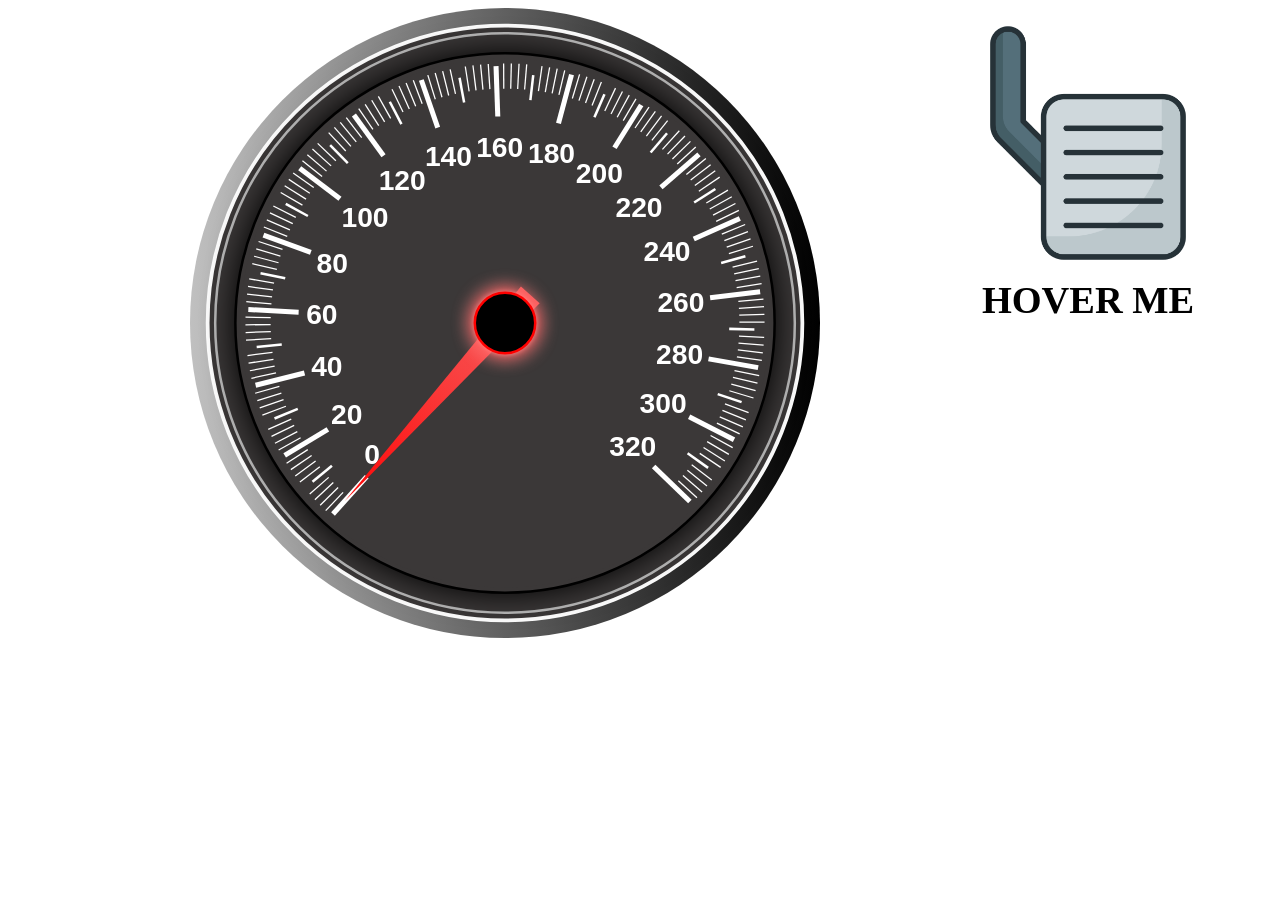
==== index.html @ 0ef91ef8 "Updated" ====
<!DOCTYPE html>
<html>
  <head>
    <title>SPEEDOMETER</title>
    <link rel="stylesheet" href="./speedometer.css" />
    <script src="./speedometer.js" type="text/javascript"></script>
    <meta name="viewport" content="width=device-width, initial-scale=1.0" />
  </head>
  <body>
    <main class="root">
      <svg
        viewBox="0 0 250 250"
        xmlns="http://www.w3.org/2000/svg"
        id="svg-main"
        class="svg-main"
      >
        <defs>
          <linearGradient
            id="gradient"
            x1="20"
            y1="110"
            x2="125"
            y2="110"
            gradientUnits="userSpaceOnUse"
          >
            <stop offset="0%" stop-color="red" />
            <stop offset="100%" stop-color="#f75757" />
          </linearGradient>
          <linearGradient
            id="gradient-speedometer"
            x1="0%"
            y1="0%"
            x2="100%"
            y2="0%"
          >
            <stop offset="0%" stop-color="silver" />
            <stop offset="100%" stop-color="black" />
          </linearGradient>
        </defs>
        <circle
          cx="50%"
          cy="50%"
          r="125"
          fill="url(#gradient-speedometer)"
        ></circle>
        <circle
          cx="50%"
          cy="50%"
          r="118"
          stroke="white"
          fill="#3b3838"
          stroke-width="1.5"
        ></circle>
        <circle
          cx="50%"
          cy="50%"
          r="115"
          stroke="silver"
          fill="#3b3838"
        ></circle>
        <circle
          cx="50%"
          cy="50%"
          r="107"
          stroke="black"
          fill="#3b3838"
          style="filter: drop-shadow(0px 0px 6px black)"
        ></circle>
        <circle cx="50%" cy="50%" r="105" class="speedometer"></circle>
      </svg>
      <div class="pedal-container">
        <img
          src="./brake.png"
          alt="pedals"
          class="pedal"
          onmouseenter="onPedalEnter()"
          onmouseleave="onPedalLeave()"
        />
        <h6>HOVER ME</h6>
      </div>
    </main>
  </body>
</html>
---- speedometer.css ----
* {
  box-sizing: border-box;
}

.root {
  display: flex;
  flex-wrap: wrap;
  justify-content: center;
  min-height: 100vh;
}

.svg-main {
  width: 70vw;
  height: 70vh;
  min-height: 250px;
  min-width: 250px;
}

.arrow {
  transform: rotate(312deg);
  transform-origin: 50% 50%;
  fill: url("#gradient");
}

.speedometer {
  fill: #3b3838;
}

.center-circle {
  filter: drop-shadow(0px 0px 4px red) drop-shadow(0px 0px 1px white);
  stroke: red;
  fill: black;
}

.speed-lines {
  stroke: white;
  stroke-width: 2;
  transform-box: fill-box;
  transform-origin: 50% 50%;
}

.small-speed-lines {
  stroke: white;
  stroke-width: 0.5;
  transform-box: fill-box;
  transform-origin: 50% 50%;
}

.speed-values {
  font-size: 0.7rem;
  font-family: Raleway, Roboto, Segoe UI, sans-serif;
  font-weight: bold;
}

.pedal-container {
  display: flex;
  flex-direction: column;
  align-items: center;
}

.pedal {
  height: 30vh;
}

.pedal-container h6 {
  margin: 0;
  font-size: 3vw;
}
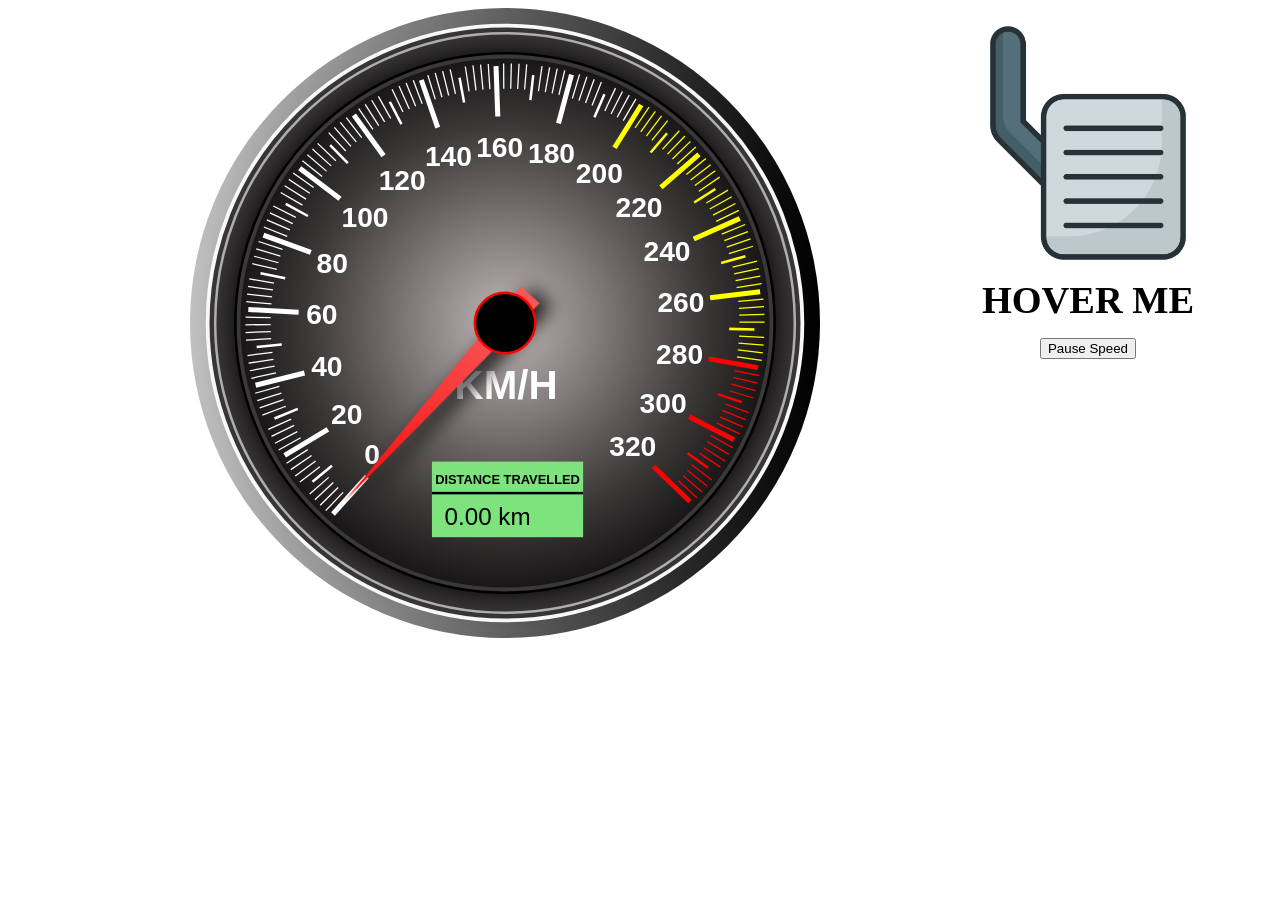
==== commit fbe85fcf: "Updated" ====
--- a/index.html
+++ b/index.html
@@ -36,7 +36,17 @@
             <stop offset="0%" stop-color="silver" />
             <stop offset="100%" stop-color="black" />
           </linearGradient>
+          <radialGradient id="main-gradient">
+            <stop
+              offset="0%"
+              stop-color="#bfb6b6"
+              style="color: #bfb6b6"
+            ></stop>
+            <stop offset="75%" stop-color="#3b3838"></stop>
+            <stop offset="100%" stop-color="#181616"></stop>
+          </radialGradient>
         </defs>
+
         <circle
           cx="50%"
           cy="50%"
@@ -67,6 +77,19 @@
           style="filter: drop-shadow(0px 0px 6px black)"
         ></circle>
         <circle cx="50%" cy="50%" r="105" class="speedometer"></circle>
+        <text x="105" y="62%" class="unit-kmh">KM/H</text>
+        <g class="mileage">
+          <rect width="60" height="30" class="mileage-rect" />
+          <foreignObject width="60" height="30">
+            <div class="mileage-text-container">
+              <p class="mileage-text">DISTANCE TRAVELLED</p>
+            </div>
+          </foreignObject>
+
+          <text x="5" y="25" class="mileage-digits" id="mileage-digits">
+            0.00 km
+          </text>
+        </g>
       </svg>
       <div class="pedal-container">
         <img
@@ -77,6 +100,7 @@
           onmouseleave="onPedalLeave()"
         />
         <h6>HOVER ME</h6>
+        <button class="pause-button" id="pause-button">Pause Speed</button>
       </div>
     </main>
   </body>
--- a/speedometer.css
+++ b/speedometer.css
@@ -1,3 +1,5 @@
+@import url("http://fonts.cdnfonts.com/css/lcd");
+
 * {
   box-sizing: border-box;
 }
@@ -20,14 +22,15 @@
   transform: rotate(312deg);
   transform-origin: 50% 50%;
   fill: url("#gradient");
+  filter: drop-shadow(2px 4px 4px black);
 }
 
 .speedometer {
-  fill: #3b3838;
+  /* fill: #3b3838; */
+  fill: url("#main-gradient");
 }
 
 .center-circle {
-  filter: drop-shadow(0px 0px 4px red) drop-shadow(0px 0px 1px white);
   stroke: red;
   fill: black;
 }
@@ -48,8 +51,43 @@
 
 .speed-values {
   font-size: 0.7rem;
-  font-family: Raleway, Roboto, Segoe UI, sans-serif;
+  font-family: Roboto, Segoe UI, sans-serif;
   font-weight: bold;
+}
+
+.unit-kmh {
+  fill: white;
+  font-family: Roboto, Segoe UI, sans-serif;
+  font-weight: bold;
+}
+
+.mileage {
+  transform: translate(96px, 72%);
+}
+
+.mileage-rect {
+  fill: #7de37d;
+}
+
+.mileage-text-container {
+  text-align: center;
+  margin-top: 4px;
+  padding-bottom: 2px;
+  border-bottom: 1px solid black;
+}
+
+.mileage-text {
+  color: black;
+  margin: 0;
+  font-family: Raleway, Segoe UI, Roboto, sans-serif;
+  font-size: 0.32rem;
+  font-weight: bold;
+}
+
+.mileage-digits {
+  font-family: LCD, sans-serif;
+  font-size: 0.6rem;
+  fill: black;
 }
 
 .pedal-container {
@@ -66,3 +104,7 @@
   margin: 0;
   font-size: 3vw;
 }
+
+.pause-button {
+  margin-top: 1rem;
+}
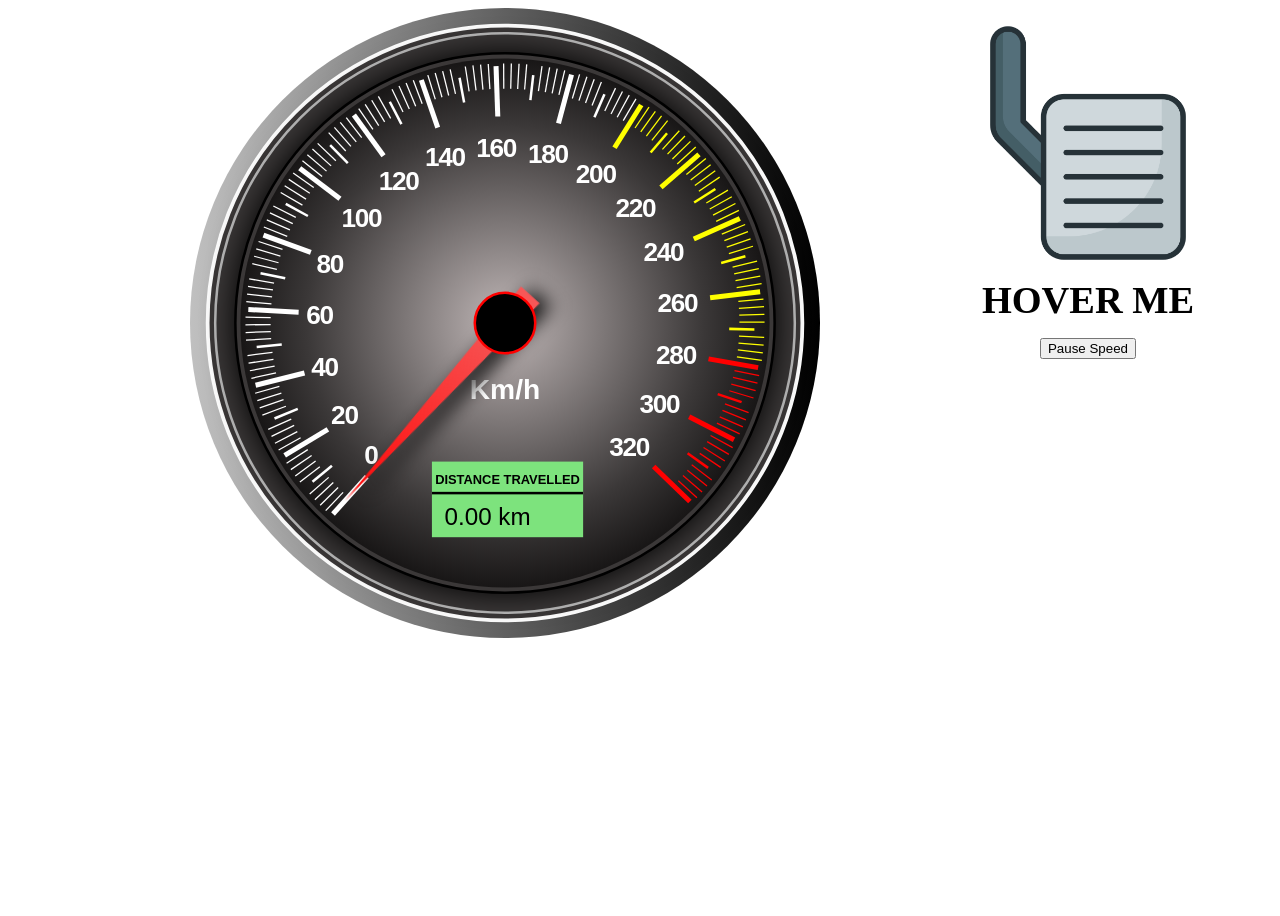
==== commit 91f84380: "Updated" ====
--- a/index.html
+++ b/index.html
@@ -2,9 +2,9 @@
 <html>
   <head>
     <title>SPEEDOMETER</title>
+    <link href="http://fonts.cdnfonts.com/css/lcd" rel="stylesheet" />
+    <meta name="viewport" content="width=device-width, initial-scale=1.0" />
     <link rel="stylesheet" href="./speedometer.css" />
-    <script src="./speedometer.js" type="text/javascript"></script>
-    <meta name="viewport" content="width=device-width, initial-scale=1.0" />
   </head>
   <body>
     <main class="root">
@@ -77,7 +77,7 @@
           style="filter: drop-shadow(0px 0px 6px black)"
         ></circle>
         <circle cx="50%" cy="50%" r="105" class="speedometer"></circle>
-        <text x="105" y="62%" class="unit-kmh">KM/H</text>
+        <text x="111" y="62%" class="unit-kmh">Km/h</text>
         <g class="mileage">
           <rect width="60" height="30" class="mileage-rect" />
           <foreignObject width="60" height="30">
@@ -103,5 +103,7 @@
         <button class="pause-button" id="pause-button">Pause Speed</button>
       </div>
     </main>
+
+    <script src="./speedometer.js" type="text/javascript"></script>
   </body>
 </html>
--- a/speedometer.css
+++ b/speedometer.css
@@ -1,5 +1,3 @@
-@import url("http://fonts.cdnfonts.com/css/lcd");
-
 * {
   box-sizing: border-box;
 }
@@ -14,8 +12,7 @@
 .svg-main {
   width: 70vw;
   height: 70vh;
-  min-height: 250px;
-  min-width: 250px;
+  min-width: 340px;
 }
 
 .arrow {
@@ -50,15 +47,17 @@
 }
 
 .speed-values {
-  font-size: 0.7rem;
-  font-family: Roboto, Segoe UI, sans-serif;
+  font-size: 0.65rem;
+  font-family: Open Sans, Roboto, Segoe UI, sans-serif;
   font-weight: bold;
+  letter-spacing: -0.5px;
 }
 
 .unit-kmh {
   fill: white;
   font-family: Roboto, Segoe UI, sans-serif;
   font-weight: bold;
+  font-size: 0.7rem;
 }
 
 .mileage {
@@ -100,6 +99,11 @@
   height: 30vh;
 }
 
+.pedal:hover,
+.pedal:focus {
+  background-color: #8dda8d;
+}
+
 .pedal-container h6 {
   margin: 0;
   font-size: 3vw;
